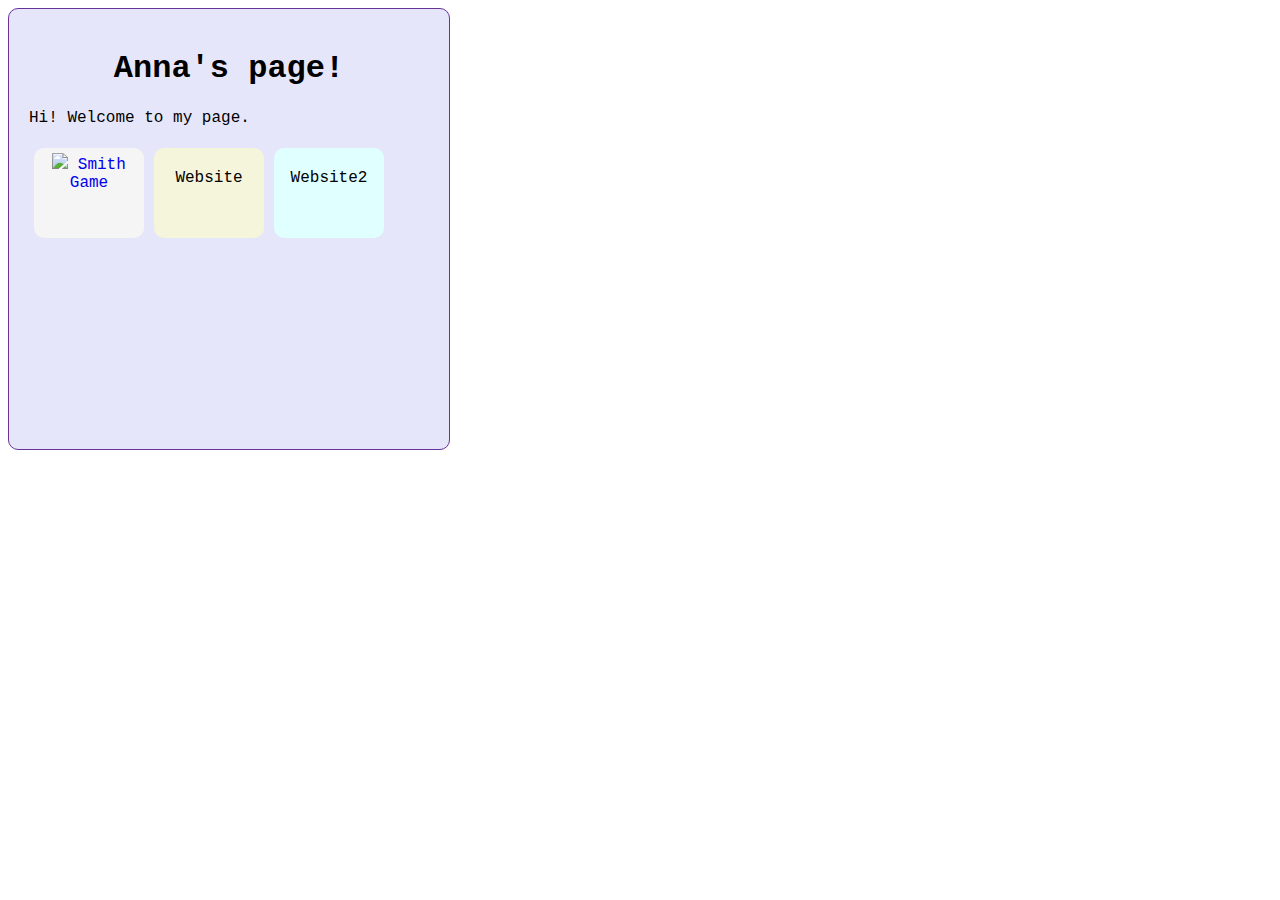
==== index.html @ 55ab15f2 "update index" ====
<!DOCTYPE html>
<html>
  <head>
    <link rel="stylesheet" href="style.css">
    <title>Anna's page</title>
  </head>
  <body>
    <div id="bigdiv">
      <h1>Anna's page!</h1>
      <p> Hi! Welcome to my page. </p>
      <a href="/mr-smith-game/index.html"><div id="mr-smith-div" class=divz><img src="/img/mrsmith.png>"></img> Smith Game</div></a>
      <div id="webpage" class="divz"><p>Website</p></div>
      <div id="webpage2" class="divz"><p>Website2</p></div>
    </div>
  </body>
</html>
---- style.css ----
body {
    font-family: 'Courier New', Courier, monospace;

}
h1 {
    text-align: center;
}
#bigdiv {
    border: solid 1px rebeccapurple;
    border-radius: 10px;
    padding: 20px;
    
    background-color: lavender;
    width: 400px;
    height: 400px;
}

#mr-smith-div {
    background-color: whitesmoke;
}
#webpage {
    background-color: beige;
}
#webpage2 {
    background-color: lightcyan;
}

.divz {
    text-align: center;
	width: 100px;
	height: 80px;
	float: left;
    background-repeat: no-repeat;
    /* border: solid 5px; */
    margin: 5px;
    padding: 5px;
    border-radius: 10px;
}
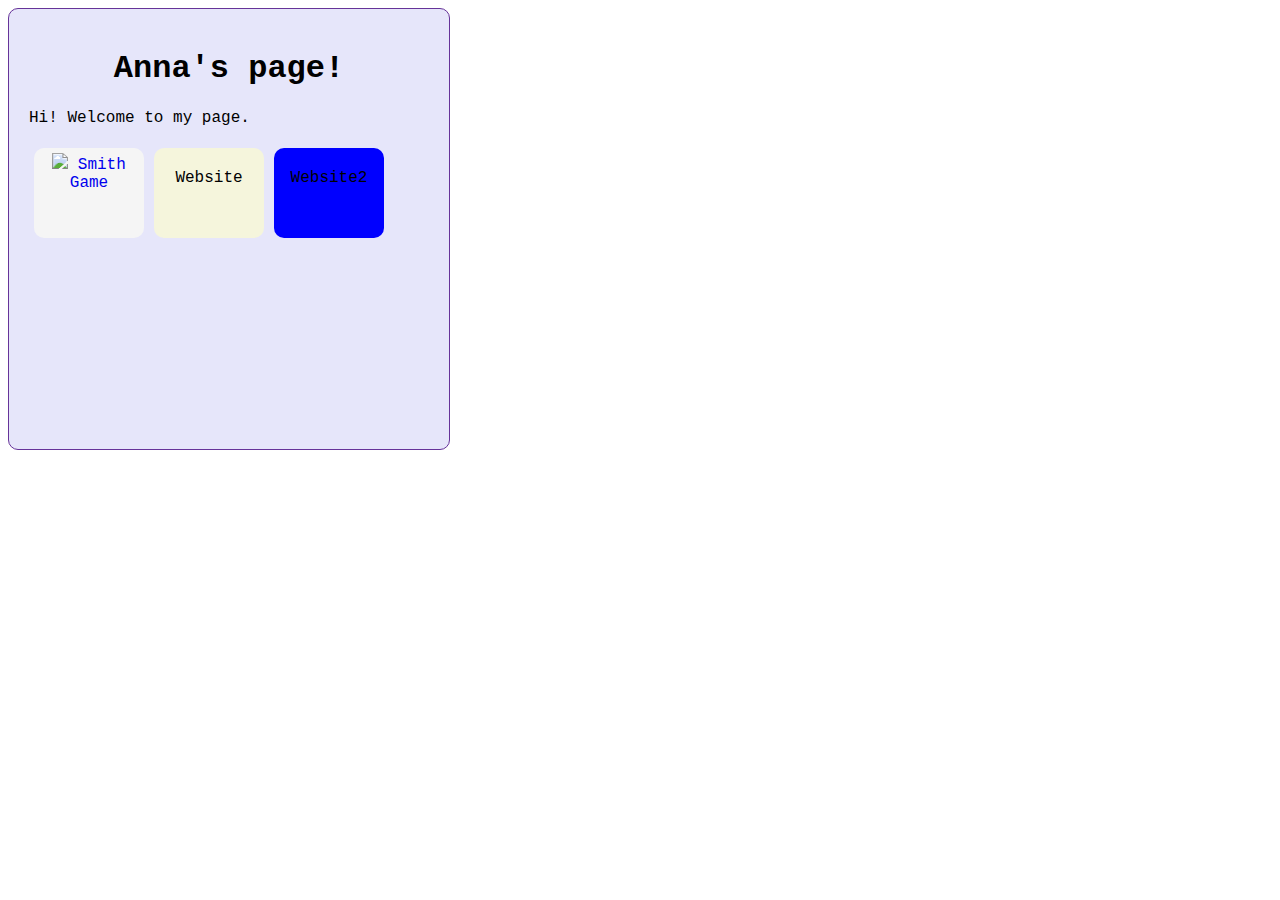
==== commit be2dedf7: "update" ====
--- a/index.html
+++ b/index.html
@@ -8,7 +8,7 @@
     <div id="bigdiv">
       <h1>Anna's page!</h1>
       <p> Hi! Welcome to my page. </p>
-      <a href="/mr-smith-game/index.html"><div id="mr-smith-div" class=divz><img src="/img/mrsmith.png>"></img> Smith Game</div></a>
+      <a href="/mr-smith-game/index.html"><div id="mr-smith-div" class=divz><img src="/mrsmith.png>"></img> Smith Game</div></a>
       <div id="webpage" class="divz"><p>Website</p></div>
       <div id="webpage2" class="divz"><p>Website2</p></div>
     </div>
--- a/style.css
+++ b/style.css
@@ -22,7 +22,7 @@
     background-color: beige;
 }
 #webpage2 {
-    background-color: lightcyan;
+    background-color: blue;
 }
 
 .divz {
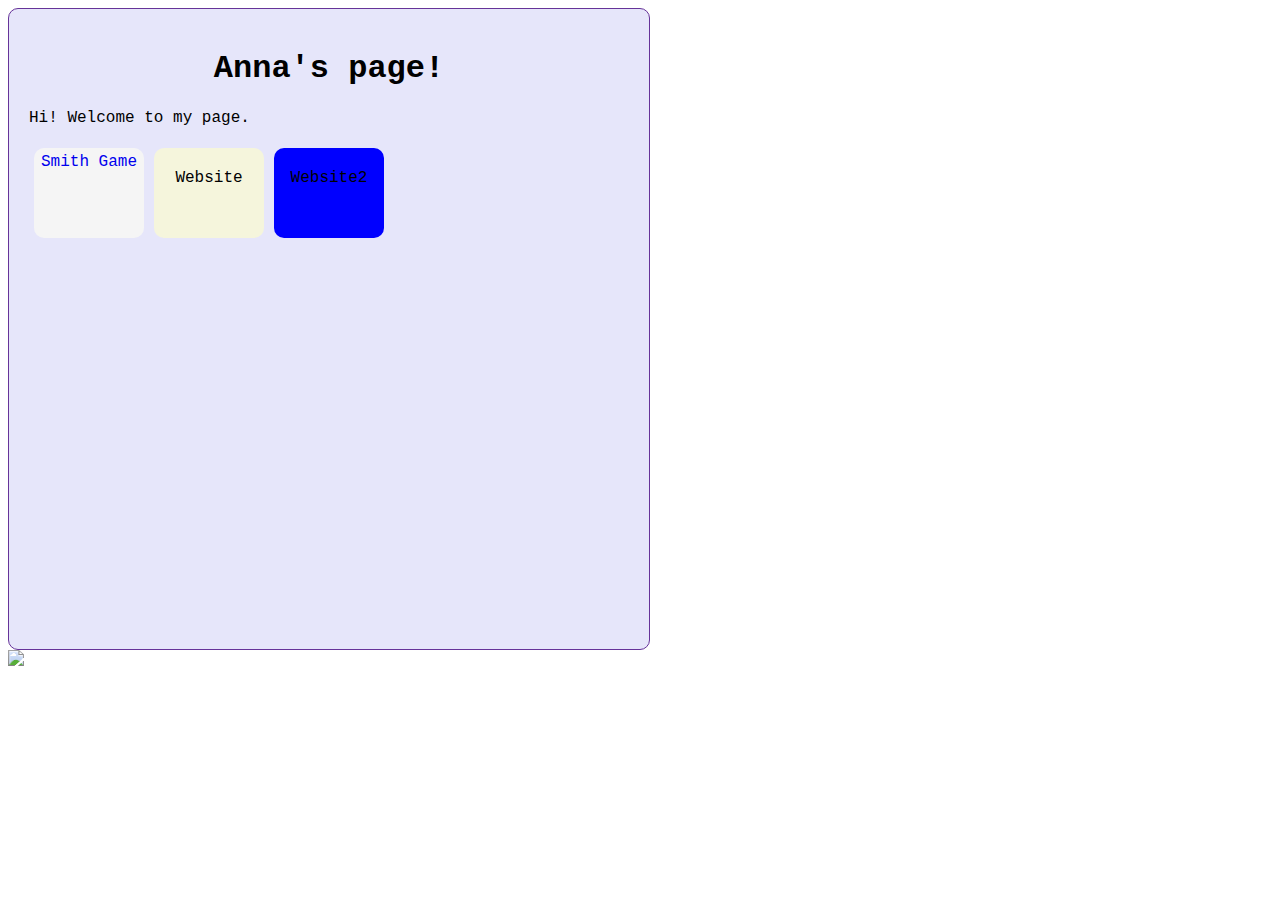
==== commit 25baecee: "adding mr smith image" ====
--- a/index.html
+++ b/index.html
@@ -8,9 +8,10 @@
     <div id="bigdiv">
       <h1>Anna's page!</h1>
       <p> Hi! Welcome to my page. </p>
-      <a href="/mr-smith-game/index.html"><div id="mr-smith-div" class=divz><img src="/mrsmith.png>"></img> Smith Game</div></a>
+      <a href="/mr-smith-game/index.html"><div id="mr-smith-div" class=divz> Smith Game</div></a>
       <div id="webpage" class="divz"><p>Website</p></div>
       <div id="webpage2" class="divz"><p>Website2</p></div>
     </div>
+    <img src="/img/mr.png>">
   </body>
 </html>
--- a/style.css
+++ b/style.css
@@ -11,8 +11,8 @@
     padding: 20px;
     
     background-color: lavender;
-    width: 400px;
-    height: 400px;
+    width: 600px;
+    height: 600px;
 }
 
 #mr-smith-div {
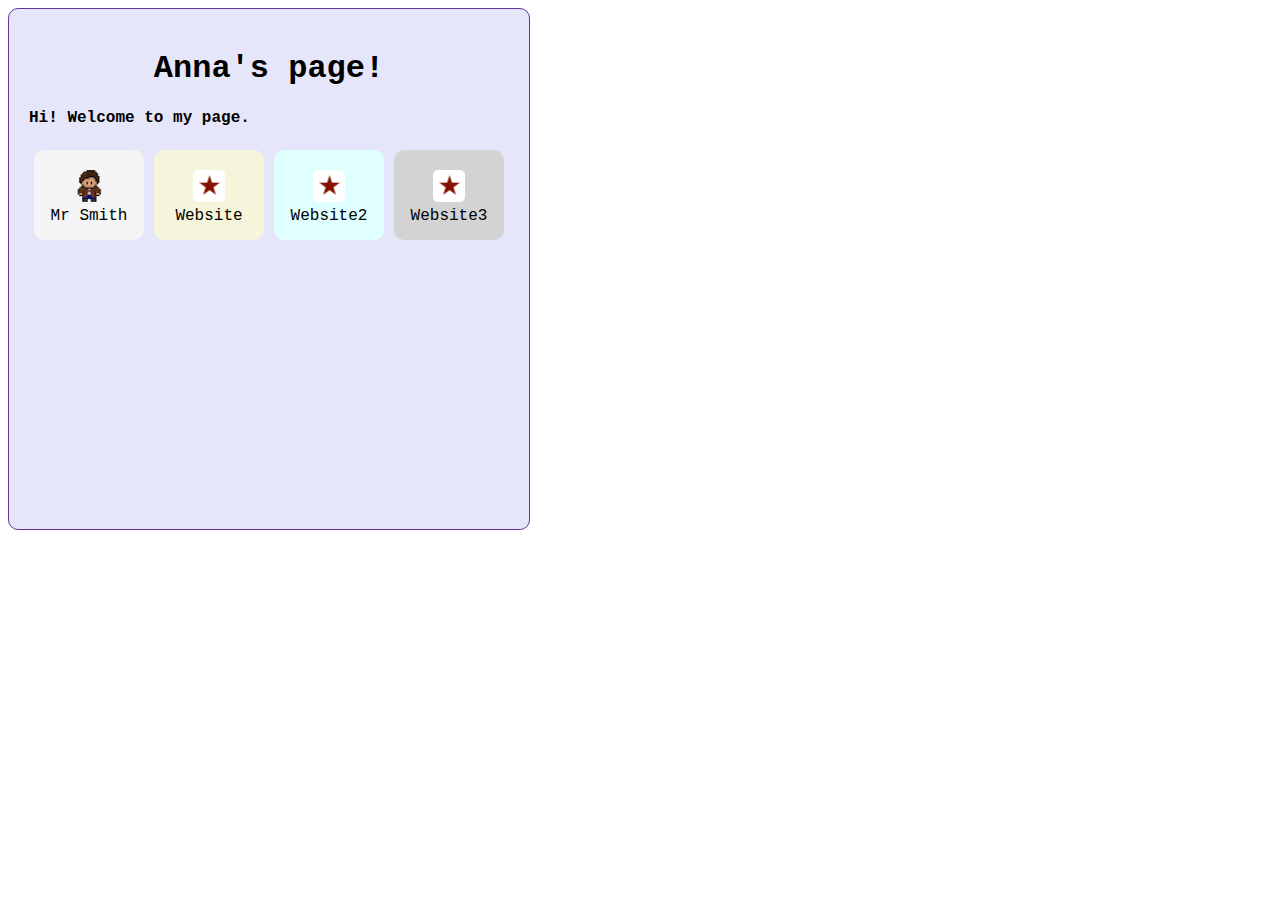
==== commit 269e87d5: "updates look" ====
--- a/index.html
+++ b/index.html
@@ -7,11 +7,31 @@
   <body>
     <div id="bigdiv">
       <h1>Anna's page!</h1>
-      <p> Hi! Welcome to my page. </p>
-      <a href="/mr-smith-game/index.html"><div id="mr-smith-div" class=divz> Smith Game</div></a>
-      <div id="webpage" class="divz"><p>Website</p></div>
-      <div id="webpage2" class="divz"><p>Website2</p></div>
+      <p><strong>Hi! Welcome to my page.</strong></p>
+      <br>
+      <a href="/mr-smith-game/index.html">
+        <div id="mr-smith-div" class=divz>
+          <img src="img/mr.png">
+          <br>
+          <p>Mr Smith</p>
+        </div>
+      </a>
+      <div id="webpage" class="divz">
+        <img src="img/x.png">
+        <br>
+        <p>Website</p>
+      </div>
+      <div id="webpage2" class="divz">
+        <img src="img/x.png">
+        <br>
+        <p>Website2</p>
+      </div>
+      <div id="webpage3" class="divz">
+        <img src="img/x.png">
+        <br>
+        <p>Website3</p>
+      </div>
     </div>
-    <img src="/img/mr.png>">
+    
   </body>
 </html>
--- a/style.css
+++ b/style.css
@@ -11,18 +11,30 @@
     padding: 20px;
     
     background-color: lavender;
-    width: 600px;
-    height: 600px;
+    width: 480px;
+    height: 480px;
+    align-items: center;
+}
+p {
+    margin: 0;
+}
+img {
+    margin-top: 15px;
+    border-radius: 5px;
 }
 
 #mr-smith-div {
     background-color: whitesmoke;
+    color: black;
 }
 #webpage {
     background-color: beige;
 }
 #webpage2 {
-    background-color: blue;
+    background-color: lightcyan;
+}
+#webpage3 {
+    background-color: lightgrey;
 }
 
 .divz {
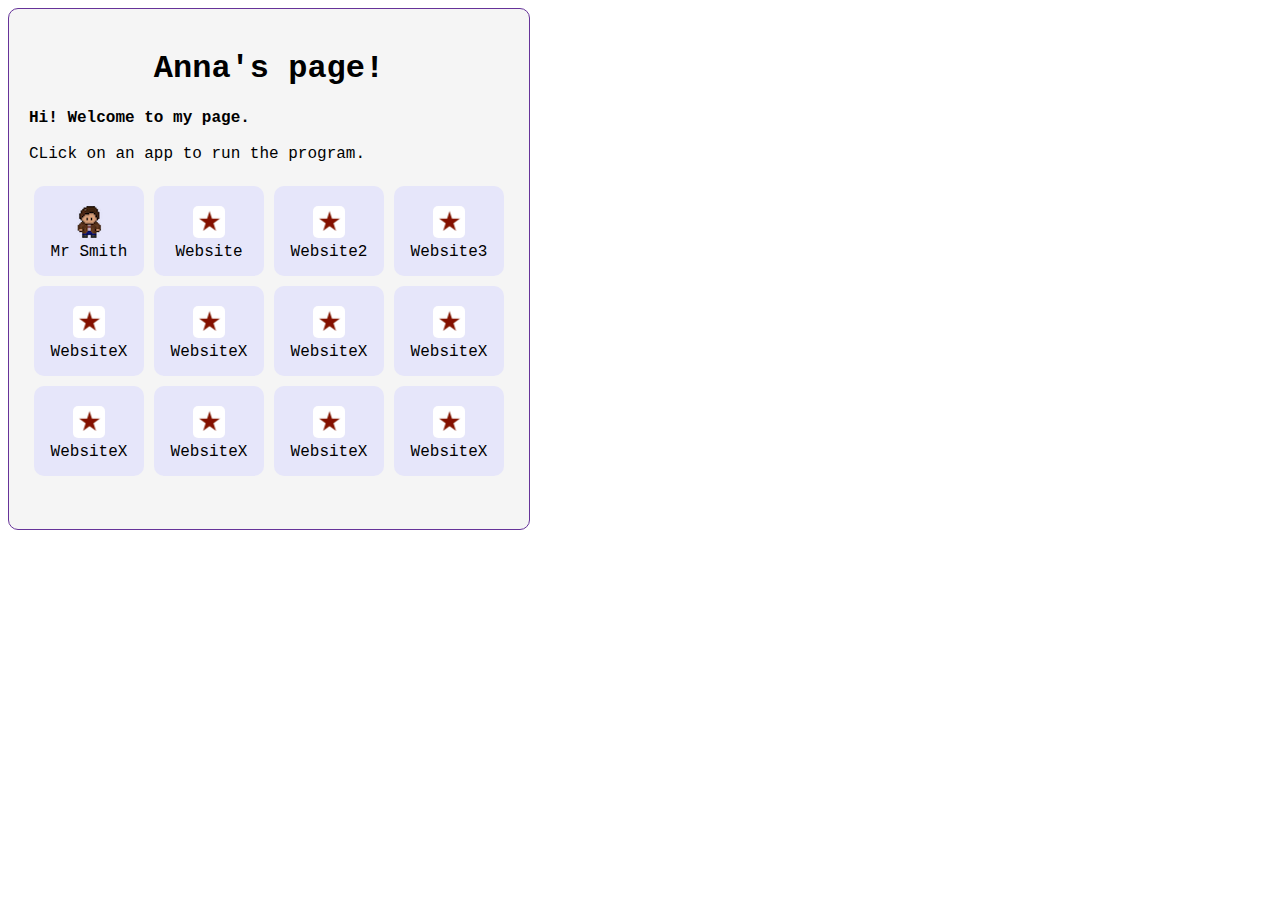
==== commit a69149b4: "Updated look of homepage" ====
--- a/index.html
+++ b/index.html
@@ -9,6 +9,8 @@
       <h1>Anna's page!</h1>
       <p><strong>Hi! Welcome to my page.</strong></p>
       <br>
+      <p>CLick on an app to run the program.</p>
+      <br>
       <a href="/mr-smith-game/index.html">
         <div id="mr-smith-div" class=divz>
           <img src="img/mr.png">
@@ -17,21 +19,63 @@
         </div>
       </a>
       <div id="webpage" class="divz">
-        <img src="img/x.png">
+        <img class="placeholder-img">
         <br>
         <p>Website</p>
       </div>
       <div id="webpage2" class="divz">
-        <img src="img/x.png">
+        <img class="placeholder-img">
         <br>
         <p>Website2</p>
       </div>
       <div id="webpage3" class="divz">
-        <img src="img/x.png">
+        <img class="placeholder-img">
         <br>
         <p>Website3</p>
       </div>
+      <br>
+      <div class="divz">
+        <img class="placeholder-img">
+        <br>
+        <p>WebsiteX</p>
+      </div>
+      <div class="divz">
+        <img class="placeholder-img">
+        <br>
+        <p>WebsiteX</p>
+      </div>
+      <div class="divz">
+        <img class="placeholder-img">
+        <br>
+        <p>WebsiteX</p>
+      </div>
+      <div class="divz">
+        <img class="placeholder-img">
+        <br>
+        <p>WebsiteX</p>
+      </div>
+      <br>
+      <div class="divz">
+        <img class="placeholder-img">
+        <br>
+        <p>WebsiteX</p>
+      </div>
+      <div class="divz">
+        <img class="placeholder-img">
+        <br>
+        <p>WebsiteX</p>
+      </div>
+      <div class="divz">
+        <img class="placeholder-img">
+        <br>
+        <p>WebsiteX</p>
+      </div>
+      <div class="divz">
+        <img class="placeholder-img">
+        <br>
+        <p>WebsiteX</p>
+      </div>
+
     </div>
-    
   </body>
 </html>
--- a/style.css
+++ b/style.css
@@ -10,7 +10,7 @@
     border-radius: 10px;
     padding: 20px;
     
-    background-color: lavender;
+    background-color: whitesmoke;
     width: 480px;
     height: 480px;
     align-items: center;
@@ -23,21 +23,9 @@
     border-radius: 5px;
 }
 
-#mr-smith-div {
-    background-color: whitesmoke;
-    color: black;
-}
-#webpage {
-    background-color: beige;
-}
-#webpage2 {
-    background-color: lightcyan;
-}
-#webpage3 {
-    background-color: lightgrey;
-}
-
 .divz {
+    background-color: lavender;
+    color:black;
     text-align: center;
 	width: 100px;
 	height: 80px;
@@ -47,4 +35,9 @@
     margin: 5px;
     padding: 5px;
     border-radius: 10px;
+}
+
+.placeholder-img {
+    content:url("img/x.png");
+
 }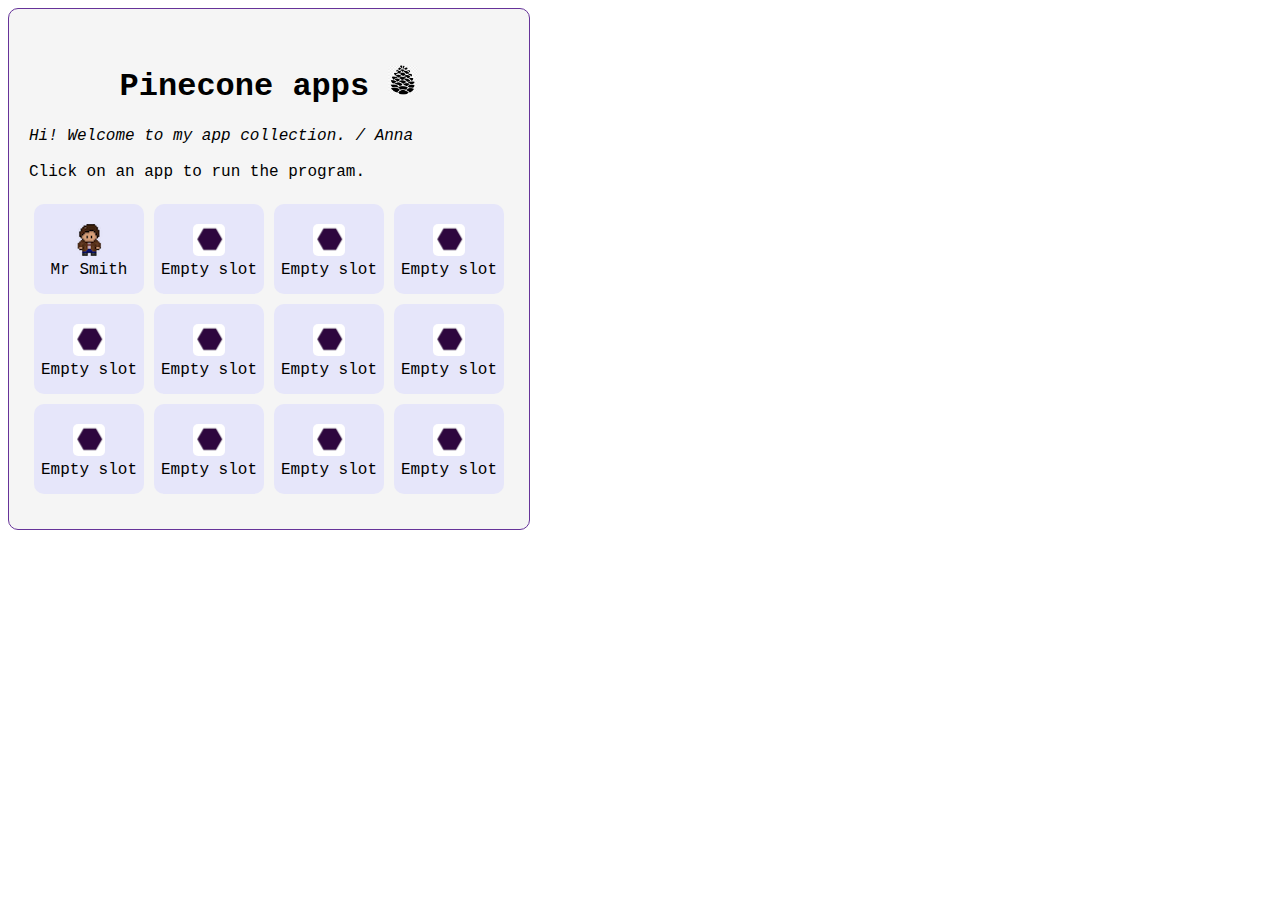
==== commit f4475f9c: "rename to pincone apps" ====
--- a/index.html
+++ b/index.html
@@ -2,14 +2,14 @@
 <html>
   <head>
     <link rel="stylesheet" href="style.css">
-    <title>Anna's page</title>
+    <title>Pinecone apps</title>
   </head>
   <body>
     <div id="bigdiv">
-      <h1>Anna's page!</h1>
-      <p><strong>Hi! Welcome to my page.</strong></p>
+      <h1>Pinecone apps <img id="pinecone"></h1>
+      <p><em>Hi! Welcome to my app collection. / Anna</em></p>
       <br>
-      <p>CLick on an app to run the program.</p>
+      <p>Click on an app to run the program.</p>
       <br>
       <a href="/mr-smith-game/index.html">
         <div id="mr-smith-div" class=divz>
@@ -21,59 +21,59 @@
       <div id="webpage" class="divz">
         <img class="placeholder-img">
         <br>
-        <p>Website</p>
+        <p>Empty slot</p>
       </div>
       <div id="webpage2" class="divz">
         <img class="placeholder-img">
         <br>
-        <p>Website2</p>
+        <p>Empty slot</p>
       </div>
       <div id="webpage3" class="divz">
         <img class="placeholder-img">
         <br>
-        <p>Website3</p>
+        <p>Empty slot</p>
       </div>
       <br>
       <div class="divz">
         <img class="placeholder-img">
         <br>
-        <p>WebsiteX</p>
+        <p>Empty slot</p>
       </div>
       <div class="divz">
         <img class="placeholder-img">
         <br>
-        <p>WebsiteX</p>
+        <p>Empty slot</p>
       </div>
       <div class="divz">
         <img class="placeholder-img">
         <br>
-        <p>WebsiteX</p>
+        <p>Empty slot</p>
       </div>
       <div class="divz">
         <img class="placeholder-img">
         <br>
-        <p>WebsiteX</p>
+        <p>Empty slot</p>
       </div>
       <br>
       <div class="divz">
         <img class="placeholder-img">
         <br>
-        <p>WebsiteX</p>
+        <p>Empty slot</p>
       </div>
       <div class="divz">
         <img class="placeholder-img">
         <br>
-        <p>WebsiteX</p>
+        <p>Empty slot</p>
       </div>
       <div class="divz">
         <img class="placeholder-img">
         <br>
-        <p>WebsiteX</p>
+        <p>Empty slot</p>
       </div>
       <div class="divz">
         <img class="placeholder-img">
         <br>
-        <p>WebsiteX</p>
+        <p>Empty slot</p>
       </div>
 
     </div>
--- a/style.css
+++ b/style.css
@@ -39,5 +39,10 @@
 
 .placeholder-img {
     content:url("img/x.png");
+}
 
+#pinecone {
+    content:url("img/pinecone.png");
+    width: 30px;
+    height: 30px;
 }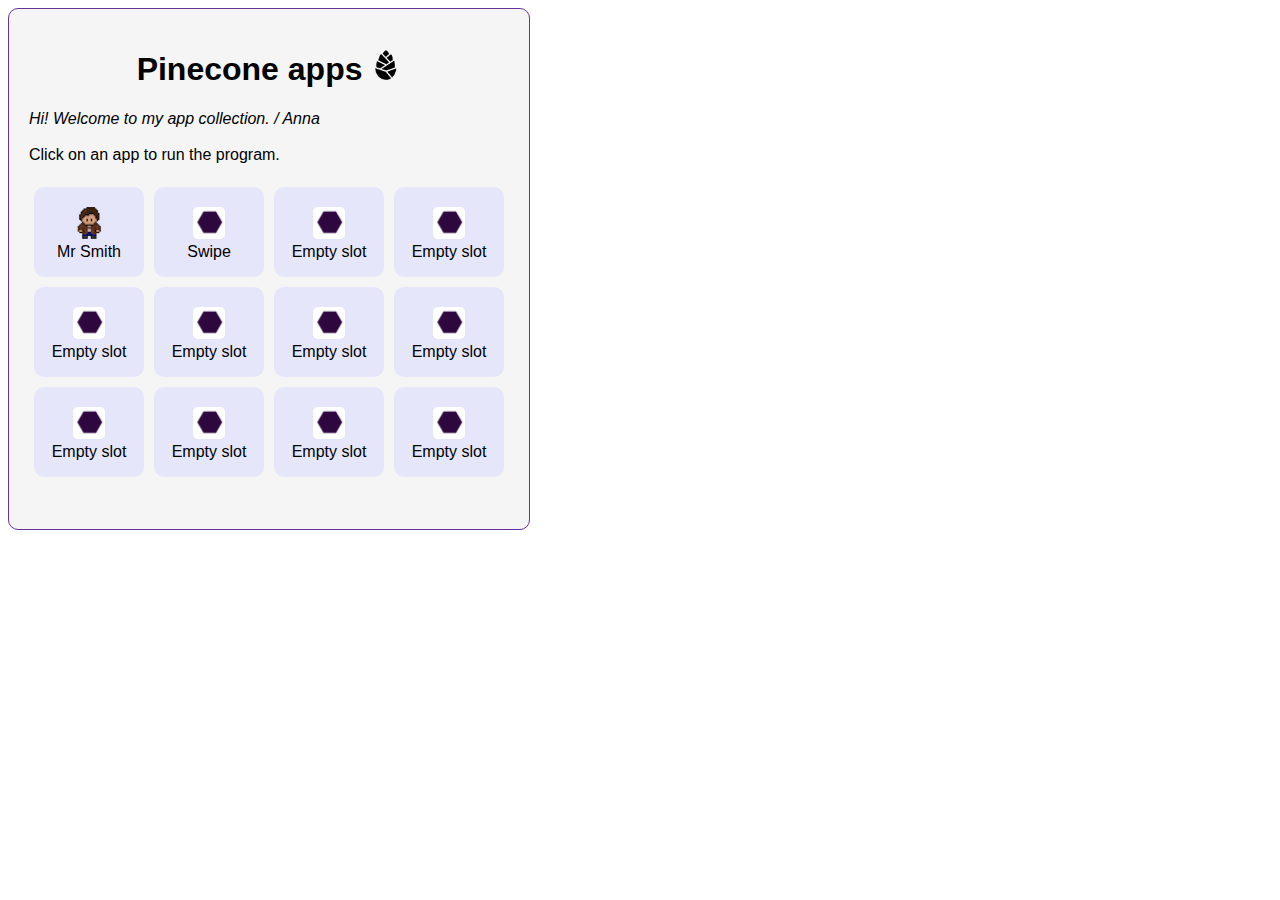
==== commit 6632d4ed: "Added link to swipe feature" ====
--- a/index.html
+++ b/index.html
@@ -18,11 +18,13 @@
           <p>Mr Smith</p>
         </div>
       </a>
+      <a href="/swipe-feature/index.html">
       <div id="webpage" class="divz">
         <img class="placeholder-img">
         <br>
-        <p>Empty slot</p>
+        <p>Swipe</p>
       </div>
+      </a>
       <div id="webpage2" class="divz">
         <img class="placeholder-img">
         <br>
--- a/style.css
+++ b/style.css
@@ -1,5 +1,5 @@
 body {
-    font-family: 'Courier New', Courier, monospace;
+    font-family: Verdana, Geneva, Tahoma, sans-serif;
 
 }
 h1 {
@@ -9,7 +9,6 @@
     border: solid 1px rebeccapurple;
     border-radius: 10px;
     padding: 20px;
-    
     background-color: whitesmoke;
     width: 480px;
     height: 480px;
@@ -45,4 +44,6 @@
     content:url("img/pinecone.png");
     width: 30px;
     height: 30px;
+    padding: 0;
+    margin: 0;
 }